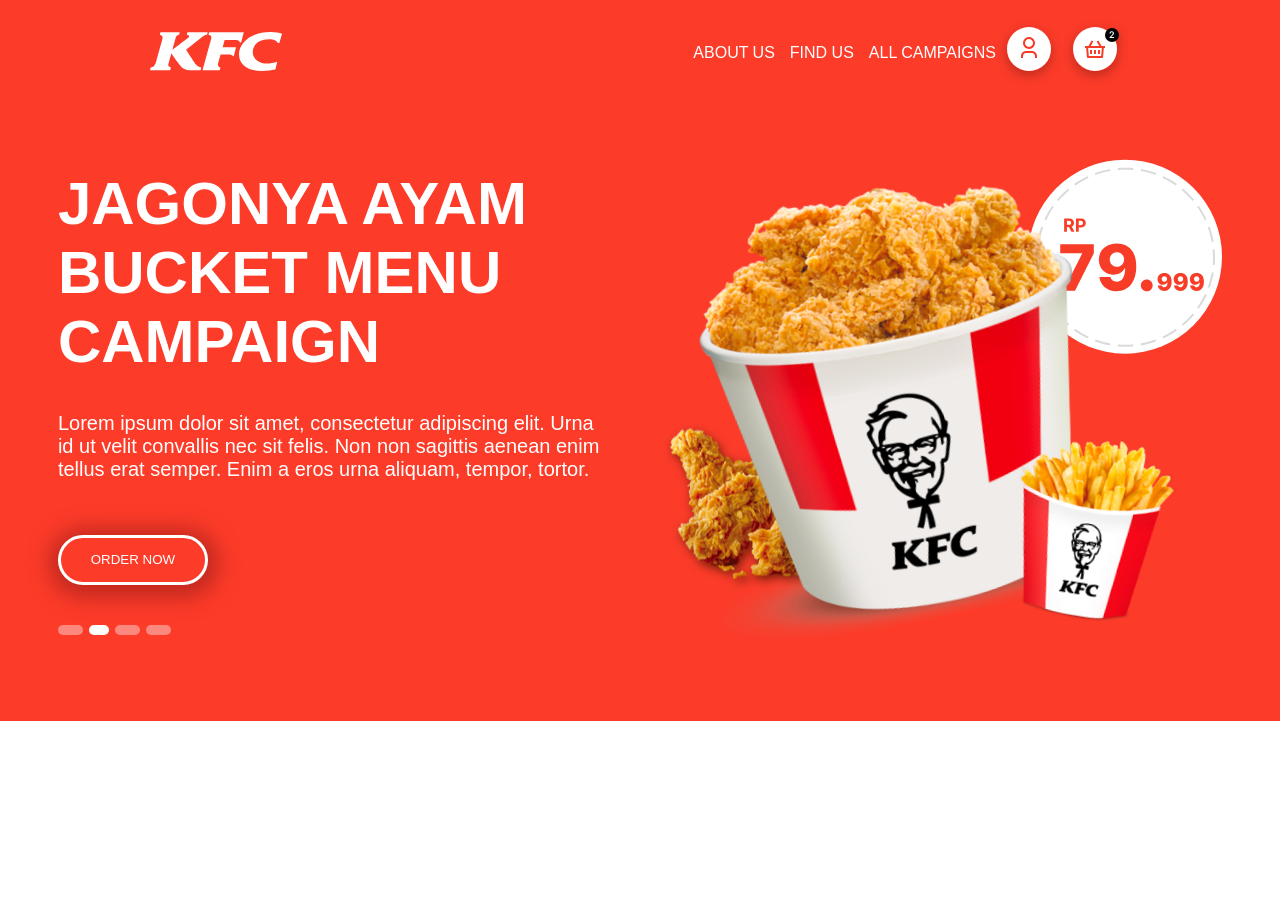
==== hw 5.html @ 2c406b28 "added section" ====
<!DOCTYPE html>
<html lang="en">

<head>
    <meta charset="UTF-8">
    <meta name="viewport" content="width=device-width, initial-scale=1.0">
    <title>Document</title>
    <link rel="stylesheet" href="./hw5.css">
</head>

<body>
    <header>
        <div class="div">
            <div>
                <img src="./kfc logo.svg" alt="">
            </div>
            <div class="div1">
                <p>ABOUT US</p>
                <p class="f">FIND US</p>
                <p>ALL CAMPAIGNS</p>
                <img src="./persom.svg" alt="">
                <img src="./sumka.svg" alt="">
            </div>
        </div>
    </header>
    <section>
        <div class="div2">
            <div class="div3">
                <h1>JAGONYA AYAM <br> BUCKET MENU <br> CAMPAIGN</h1><br><br>
                <p>Lorem ipsum dolor sit amet, consectetur adipiscing elit. Urna <br> id ut velit convallis nec sit
                    felis. Non non sagittis aenean enim <br> tellus erat semper. Enim a eros urna aliquam, tempor,
                    tortor.</p><br><br><br>
                <button class="btn">ORDER NOW</button><br><br><br>
                <img src="./tochka.svg" alt="">
            </div>
            <div>
                <img class="kfc" src="./kfc.svg" alt="">
            </div>
        </div>
    </section>
</body>

</html>
---- hw5.css ----
*{
    margin: 0;
    padding: 0;
    font-family: 'Segoe UI', Tahoma, Geneva, Verdana, sans-serif;
}
.div{
    display: flex;
    align-items: center;
    justify-content: space-between;
    background-color: #FC3B29;
    color: white;
    padding: 20px 150px;
}
.div1{
    display: flex;
    align-items: center;
}
.f{
    padding: 0px 15px;
}
.btn{
    border: 3px solid white;
    border-radius: 50px;
    padding: 5px;
    width: 150px;
    height: 50px;
    background-color: #FC3B29;
    color: white;
    box-shadow: 1px 3px 20px 10px #C32A20;
}
.div2{
    background-color: #FC3B29;
    color: white;
    display: flex;
    align-items: center;
    justify-content: space-around;
    padding: 0px 50px;
    padding-top: 30px;
    padding-bottom: 50px;
}
.div3 h1{
    font-size: 60px;
}
.div3 p{
    font-size: 20px;
}
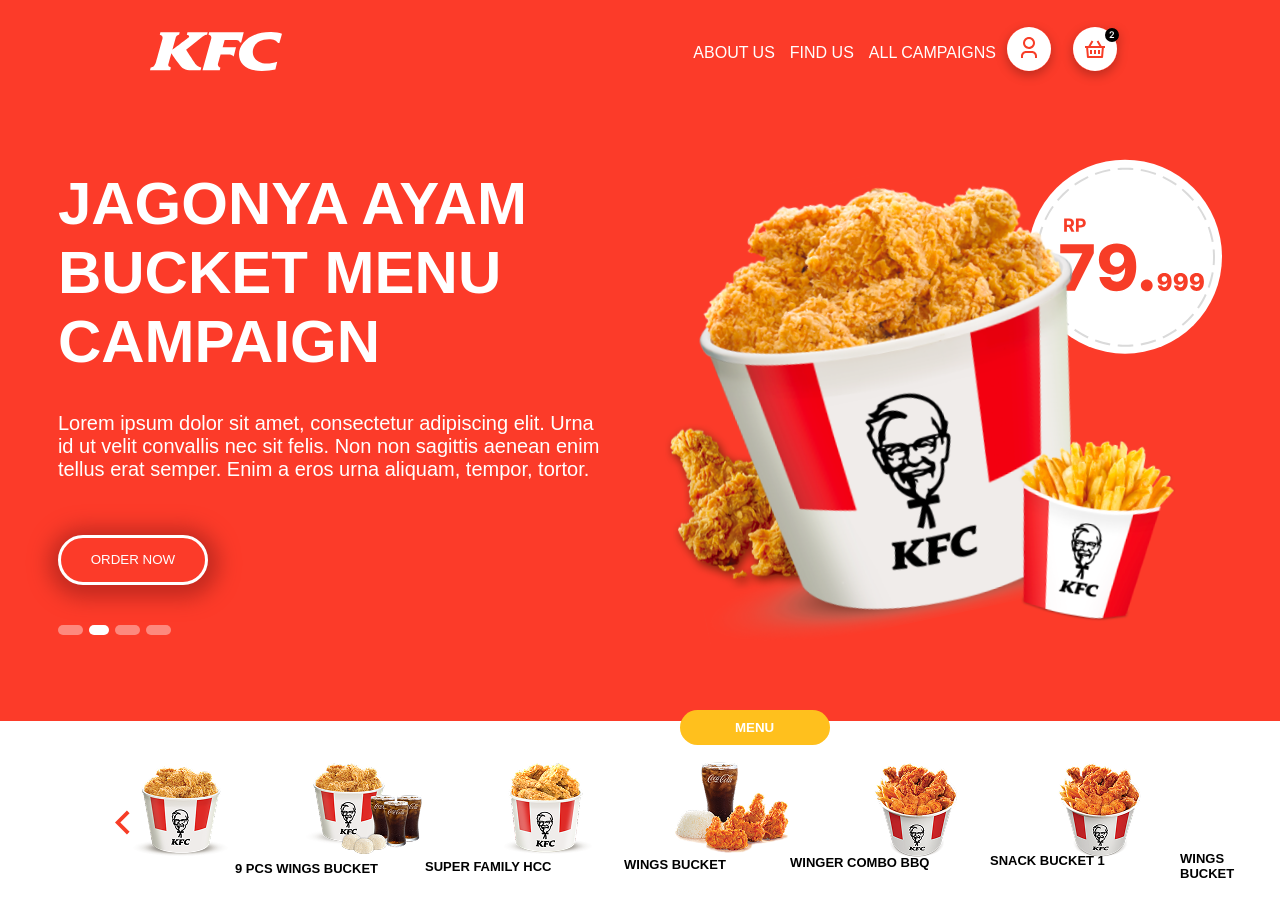
==== commit 8570cbe1: "added section1" ====
--- a/hw 5.html
+++ b/hw 5.html
@@ -38,6 +38,41 @@
             </div>
         </div>
     </section>
+    <section1>
+        <div>
+            <div class="kfcs">
+                <img src="image 11.png" alt="">
+                <img src="image 12.png" alt="">
+                <img src="image 13.png" alt="">
+                <img src="image 14.png" alt="">
+                <img src="image 15.png" alt="">
+                <img src="image 16.png" alt="">
+            </div>
+            <div>
+                <p class="p">9 PCS WINGS BUCKET</p>
+            </div>
+            <div>
+                <p class="p1">SUPER FAMILY HCC</p>
+            </div>
+            <div>
+                <p class="p2">WINGS BUCKET</p>
+            </div>
+            <div>
+                <p class="p3">WINGER COMBO BBQ</p>
+            </div>
+            <div>
+                <p class="p4">SNACK BUCKET 1</p>
+            </div>
+            <div>
+                <p class="p5">WINGS BUCKET</p>
+            </div>
+        </div>
+        <div>
+            <img class="str" src="./str.svg" alt="">
+            <img class="str1" src="./str1.svg" alt="">
+            <button class="btn1">MENU</button>
+        </div>
+    </section1>
 </body>
 
 </html>
--- a/hw5.css
+++ b/hw5.css
@@ -43,4 +43,74 @@
 }
 .div3 p{
     font-size: 20px;
-}+}
+.kfcs{
+    display: flex;
+    align-items: center;
+    justify-content: center;
+    gap: 50px;
+    padding-top: 40px;
+    padding-bottom: 40px;
+}
+.p{
+    font-size: 13px;
+    margin-left: 235px;
+    margin-top: -40px;
+    font-weight: bold;
+}
+.p1{
+    font-size: 13px;
+    margin-left: 425px;
+    margin-top: -17px;
+    font-weight: bold;
+}
+.p2{
+    font-size: 13px;
+    margin-left: 624px;
+    margin-top: -17px;
+    font-weight: bold;
+}
+.p3{
+    font-size: 13px;
+    margin-left: 790px;
+    margin-top: -17px;
+    font-weight: bold;
+}
+.p4{
+    font-size: 13px;
+    margin-left: 990px;
+    margin-top: -17px;
+    font-weight: bold;
+}
+.p5{
+    font-size: 13px;
+    margin-left: 1180px;
+    margin-top: -17px;
+    font-weight: bold;
+}
+.str{
+    position: absolute;
+    top: 800px;
+    left: 100px;
+}
+.str1{
+    position: absolute;
+    top: 800px;
+    left: 1350px;
+}
+.btn1{
+    border: 0;
+    border-radius: 50px;
+    width: 150px;
+    height: 35px;
+    background-color: #FFC01D;
+    color: white;
+    font-weight: bold;
+    display: flex;
+    text-align: center;
+    align-items: center;
+    padding-left: 55px;
+    position: absolute;
+    left: 680px;
+    top: 710px;
+}
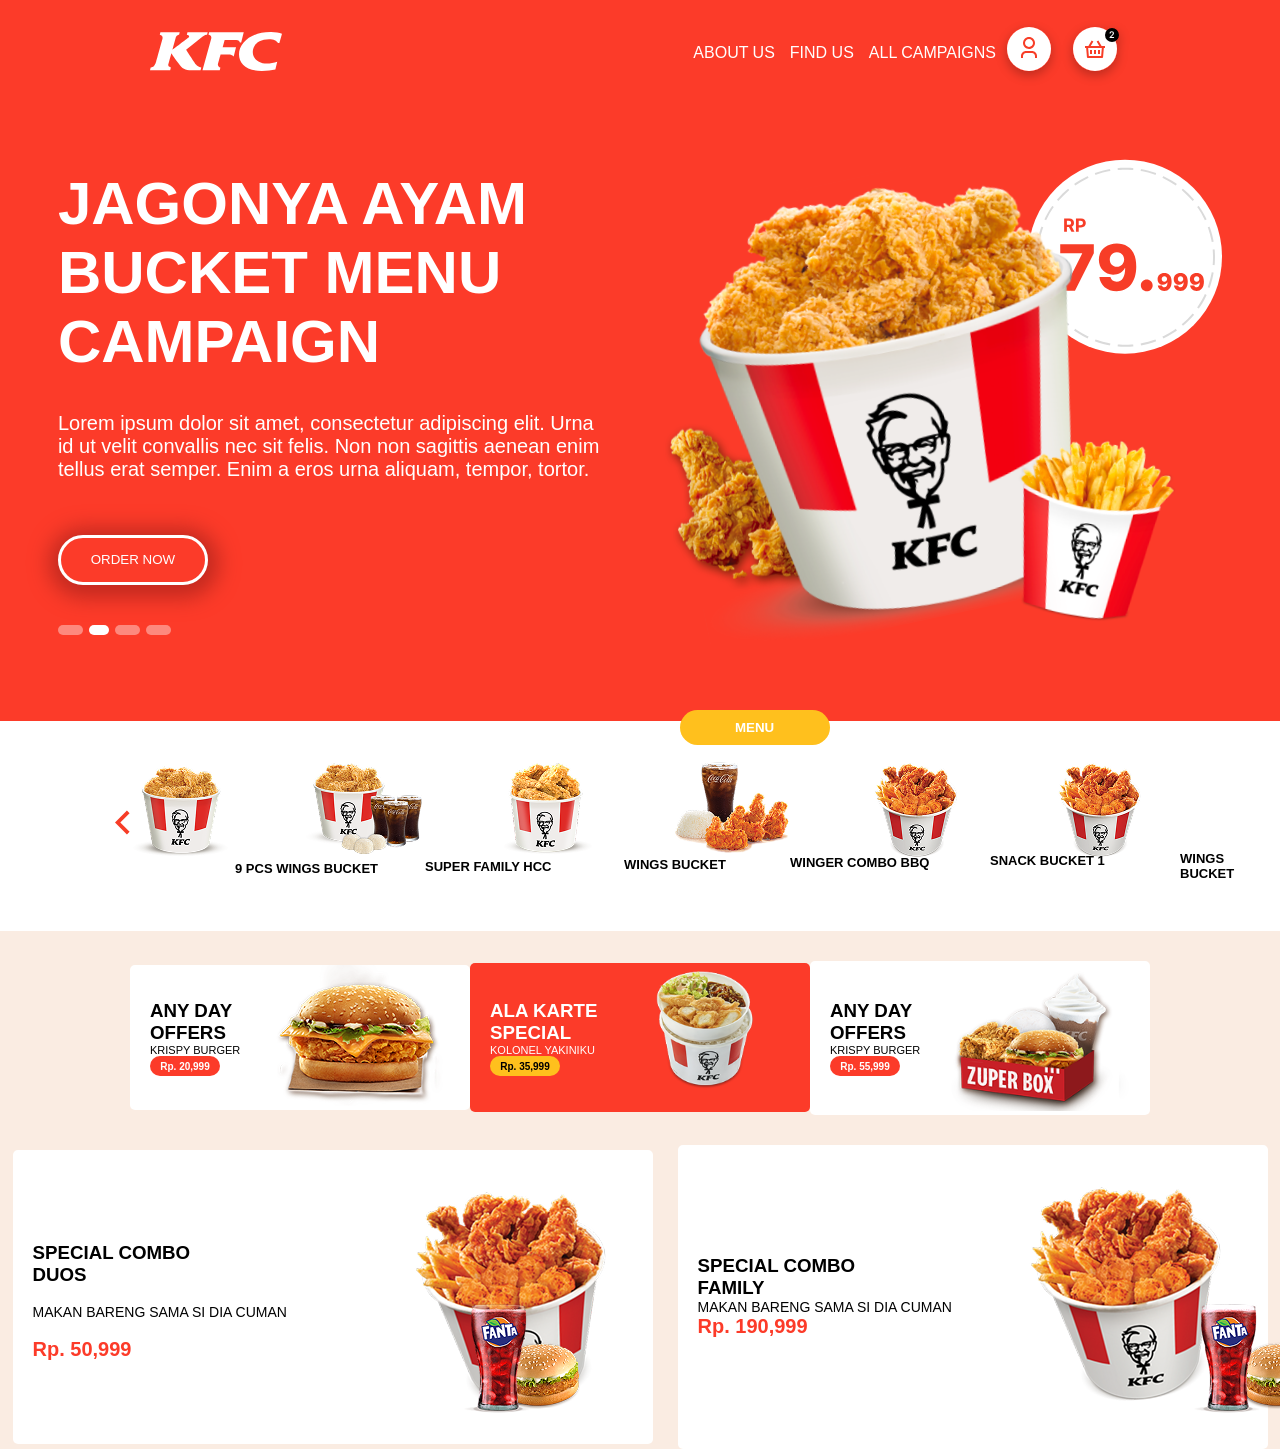
==== commit 86a8a790: "added section 3" ====
--- a/hw 5.html
+++ b/hw 5.html
@@ -39,7 +39,7 @@
         </div>
     </section>
     <section1>
-        <div>
+        <div class="ok">
             <div class="kfcs">
                 <img src="image 11.png" alt="">
                 <img src="image 12.png" alt="">
@@ -72,7 +72,68 @@
             <img class="str1" src="./str1.svg" alt="">
             <button class="btn1">MENU</button>
         </div>
-    </section1>
+        <section2>
+            <div class="h5">
+                <div class="h">
+                    <div class="h1">
+                        <div class="op">
+                            <h3>ANY DAY <br> OFFERS</h3>
+                            <p>KRISPY BURGER</p>
+                            <button class="btn2">Rp. 20,999</button>
+                        </div>
+                        <div>
+                            <img src="./image 17.png" alt="">
+                        </div>
+                    </div>
+                    <div class="h2">
+                        <div class="opp">
+                            <h3>ALA KARTE <br> SPECIAL</h3>
+                            <p>KOLONEL YAKINIKU</p>
+                            <button class="btn3">Rp. 35,999</button>
+                        </div>
+                        <div>
+                            <img class="ig" src="./image 18.png" alt="">
+                        </div>
+                    </div>
+                    <div class="h3">
+                        <div class="oop">
+                            <h3>ANY DAY <br> OFFERS</h3>
+                            <p>KRISPY BURGER</p>
+                            <button class="btn2">Rp. 55,999</button>
+                        </div>
+                        <div>
+                            <img class="img" src="./image 19.png" alt="">
+                        </div>
+                    </div>
+                </div>
+                <div class="nn">
+                    <div class="gg">
+                        <div>
+                            <h3>SPECIAL COMBO <br> DUOS</h3><br>
+                            <p class="lo">MAKAN BARENG SAMA SI DIA CUMAN</p><br>
+                            <p class="l">Rp. 50,999</p>
+                        </div>
+                        <div>
+                            <img src="./image 21.png" alt="">
+                            <img class="bgr" src="./image 23.png" alt="">
+                            <img class="bgr1" src="./image 25.png" alt="">
+                        </div>
+                    </div>
+                    <div class="gg1">
+                        <div>
+                            <h3>SPECIAL COMBO <br> FAMILY</h3>
+                            <p class="lo">MAKAN BARENG SAMA SI DIA CUMAN</p>
+                            <p class="ll">Rp. 190,999</p>
+                        </div>
+                        <div>
+                            <img src="./image 21.png" alt="">
+                            <img class="bgr2" src="./image 23.png" alt="">
+                            <img class="bgr3" src="./image 25.png" alt="">
+                        </div>
+                    </div>
+                </div>
+            </div>
+        </section2>
 </body>
 
 </html>
--- a/hw5.css
+++ b/hw5.css
@@ -114,3 +114,157 @@
     left: 680px;
     top: 710px;
 }
+.div4{
+    background-image: url(./mardak.svg);
+    background-position: start;
+    background-repeat: no-repeat;
+    background-size:80%;
+    height: 650px;
+    background-color: #FAECE2;
+}
+.btn2{
+    width: 70px;
+    border-radius: 50px;
+    border: 0;
+    background-color: #FC3B29;
+    color: white;
+    padding: 3px;
+    font-size: 10px;
+    height: 20px;
+    font-weight: bold;
+}
+.op p{
+    font-size: 11px;
+}
+.h1{
+    display: flex;
+    align-items: center;
+    background-color: white;
+    width: 300px;
+    border-radius: 5px;
+    padding: 0px 20px;
+    justify-content: space-between;
+}
+.op{
+    background-color: white;
+}
+.h{
+    background-color: #FAECE2;
+    padding-top: 50px;
+    padding-left: 50px;
+    display: flex;
+    align-items: center;
+    justify-content: space-around;
+    padding: 30px 130px;
+}
+.btn3{
+    width: 70px;
+    border-radius: 50px;
+    border: 0;
+    background-color: #FFC01D;
+    color: black;
+    padding: 3px;
+    font-size: 10px;
+    height: 20px;
+    font-weight: bold; 
+}
+.h2{
+    display: flex;
+    align-items: center;
+    background-color: #FC3B29;
+    width: 300px;
+    border-radius: 5px;
+    padding: 5px 20px;
+    justify-content: space-between;
+    color: white;
+}
+.ig{
+    width: 180px;
+}
+.opp p{
+    font-size: 11px;
+}
+.h3{
+    display: flex;
+    align-items: center;
+    background-color: white;
+    width: 300px;
+    border-radius: 5px;
+    padding: 0px 20px;
+    justify-content: space-between;
+}
+.img{
+    width: 200px;
+}
+.h3 p{
+    font-size: 11px;
+}
+.ok{
+    margin-bottom: 50px;
+}
+.h5{
+    background-color: #FAECE2;
+}
+.gg{
+    display: flex;
+    align-items: center;
+    background-color: white;
+    width: 600px;
+    border-radius: 5px;
+    margin-left: 0px;
+    padding: 20px;
+    justify-content: space-between;
+    padding-bottom: 10px;
+}
+.bgr{
+    position: absolute;
+    top: 1320px;
+    left: 500px;
+
+}
+.bgr1{
+    position: absolute;
+    top: 1300px;   
+    left: 430px;
+}
+.l{
+    font-weight: 900;
+    color: #FC3B29;
+    font-size: 20px;
+}
+
+.l{
+    font-size: 20px;
+}
+.nn{
+    display: flex;
+    align-items: center;
+    justify-content: space-around;
+}
+.gg1{
+    background-color: white;
+    width: 550px;
+    display: flex;
+    align-items: center;
+    padding: 20px;
+    border-radius: 5px;
+    justify-content: space-between;
+}
+.lo{
+    font-size: 14px;
+}
+.ll{
+    font-weight: 900;
+    color: #FC3B29;
+    font-size: 20px;
+}
+.bgr3{
+    position: absolute;
+    top: 1300px;   
+    left: 1160px;
+}
+.bgr2{
+    position: absolute;
+    top: 1320px;
+    left: 1240px;
+}
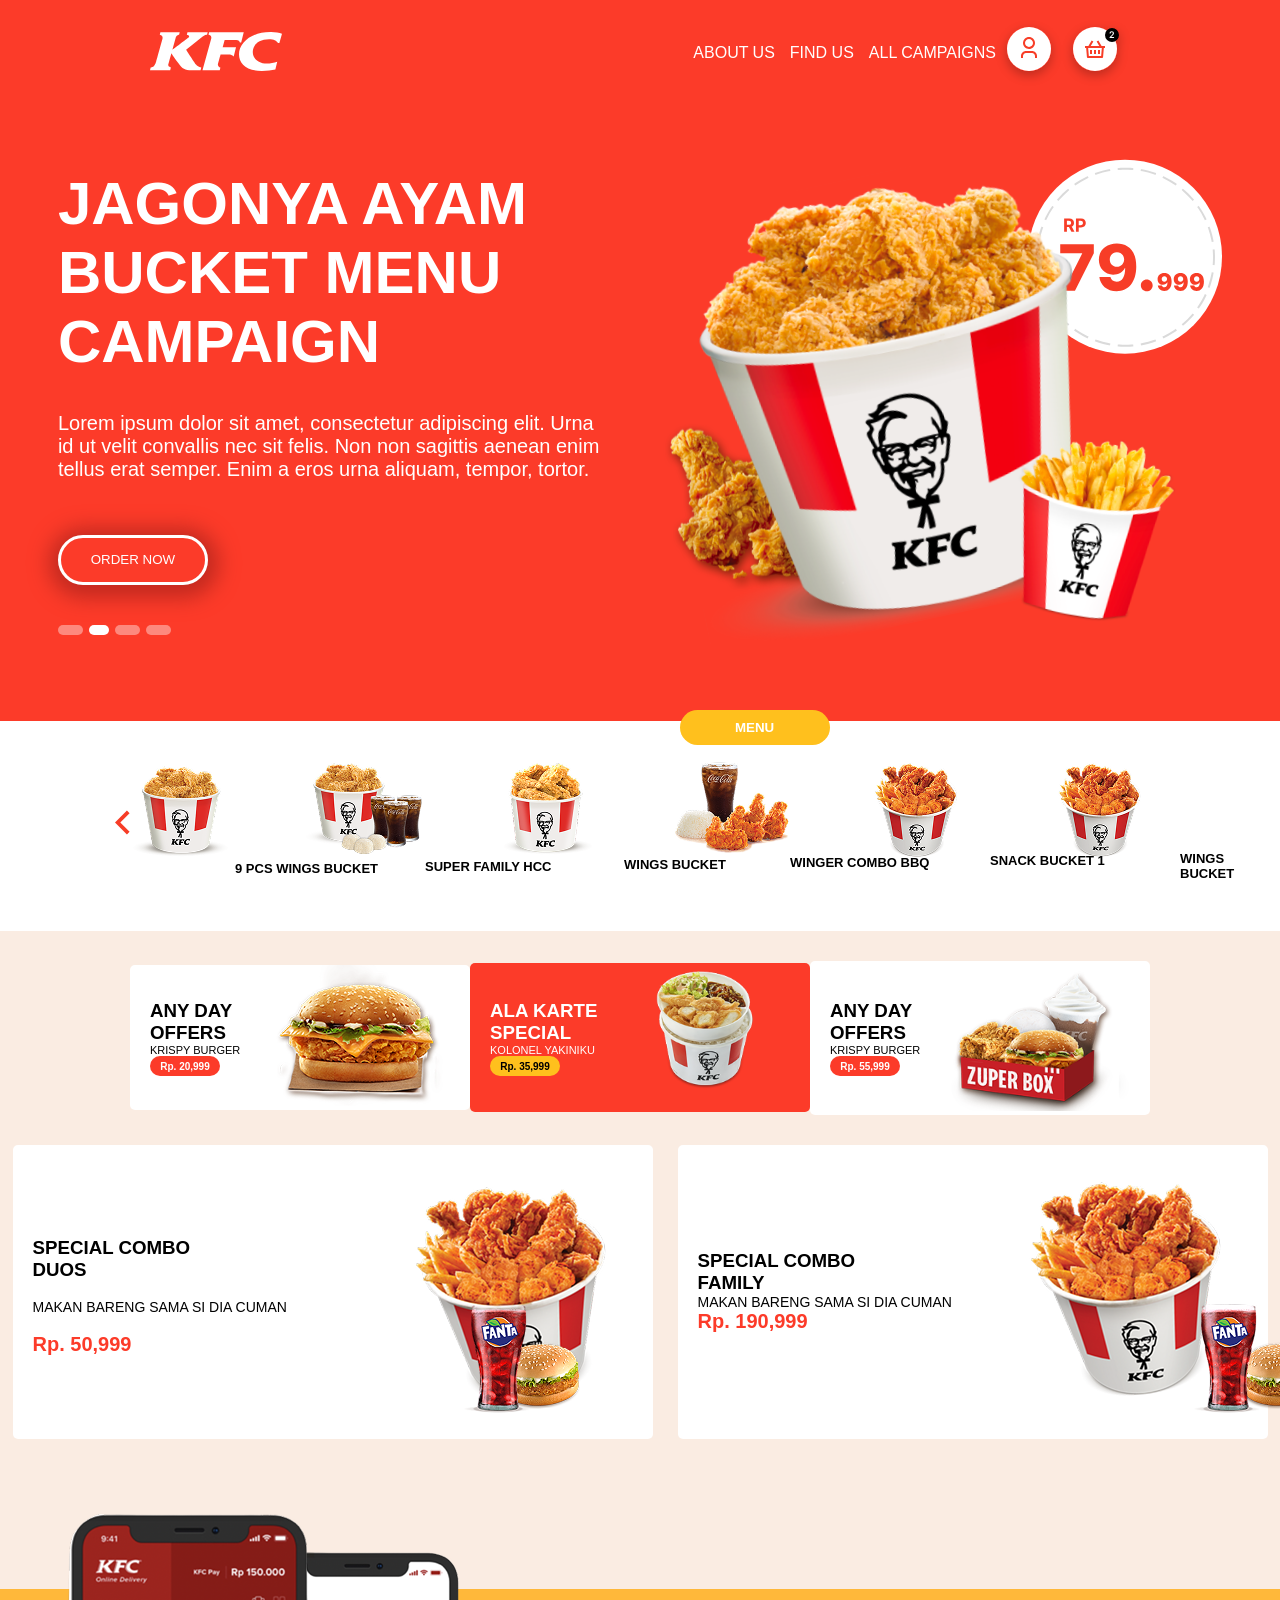
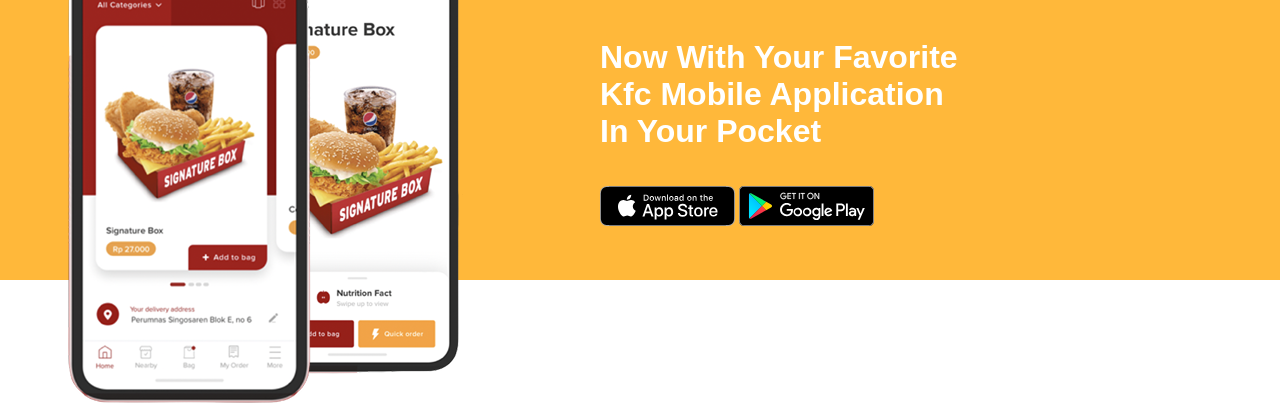
==== commit 58536c73: "added section 3 tel" ====
--- a/hw 5.html
+++ b/hw 5.html
@@ -134,6 +134,15 @@
                 </div>
             </div>
         </section2>
+        <section3>
+            <div class="j">
+                <h1 class="kl">Now With Your Favorite <br> Kfc Mobile Application <br> In Your Pocket</h1><br><br>
+                <img src="./appstore.svg" alt="">
+                <img src="./google play.svg" alt="">
+            </div>
+            <img class="d" src="./tel.png" alt="">
+            <img class="dd" src="./tel1.png" alt="">
+        </section3>
 </body>
 
 </html>
--- a/hw5.css
+++ b/hw5.css
@@ -246,7 +246,7 @@
     width: 550px;
     display: flex;
     align-items: center;
-    padding: 20px;
+    padding: 15px 20px;
     border-radius: 5px;
     justify-content: space-between;
 }
@@ -268,3 +268,23 @@
     top: 1320px;
     left: 1240px;
 }
+.j{
+    background-color: #FFB83A;
+    color: white;
+    padding: 50px;
+    padding-left: 600px;
+}
+.h5{
+    padding-bottom: 150px;
+}
+.dd{
+    position: absolute;
+    top: 1550px;
+    left: 250px;
+}
+.d{
+    position: absolute;
+    top: 1510px;
+    left: 65px;
+    z-index: 1;
+}
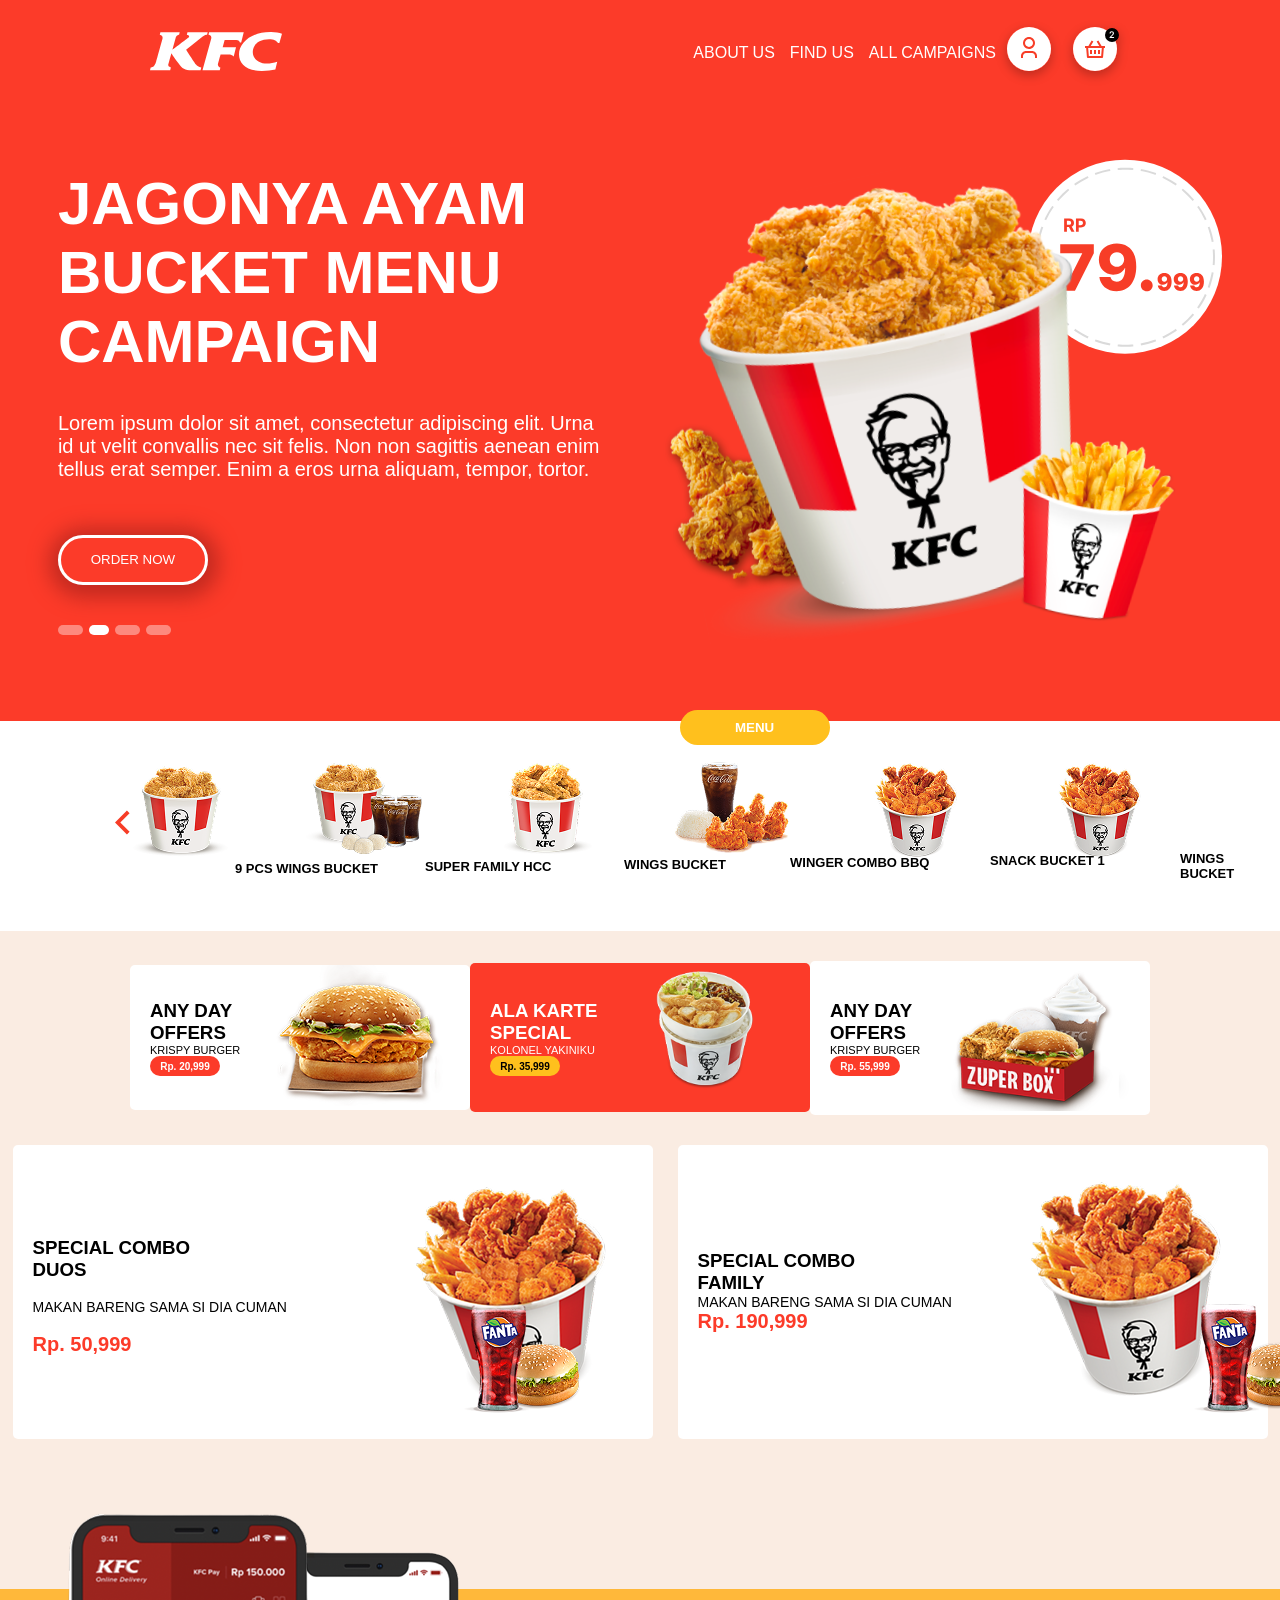
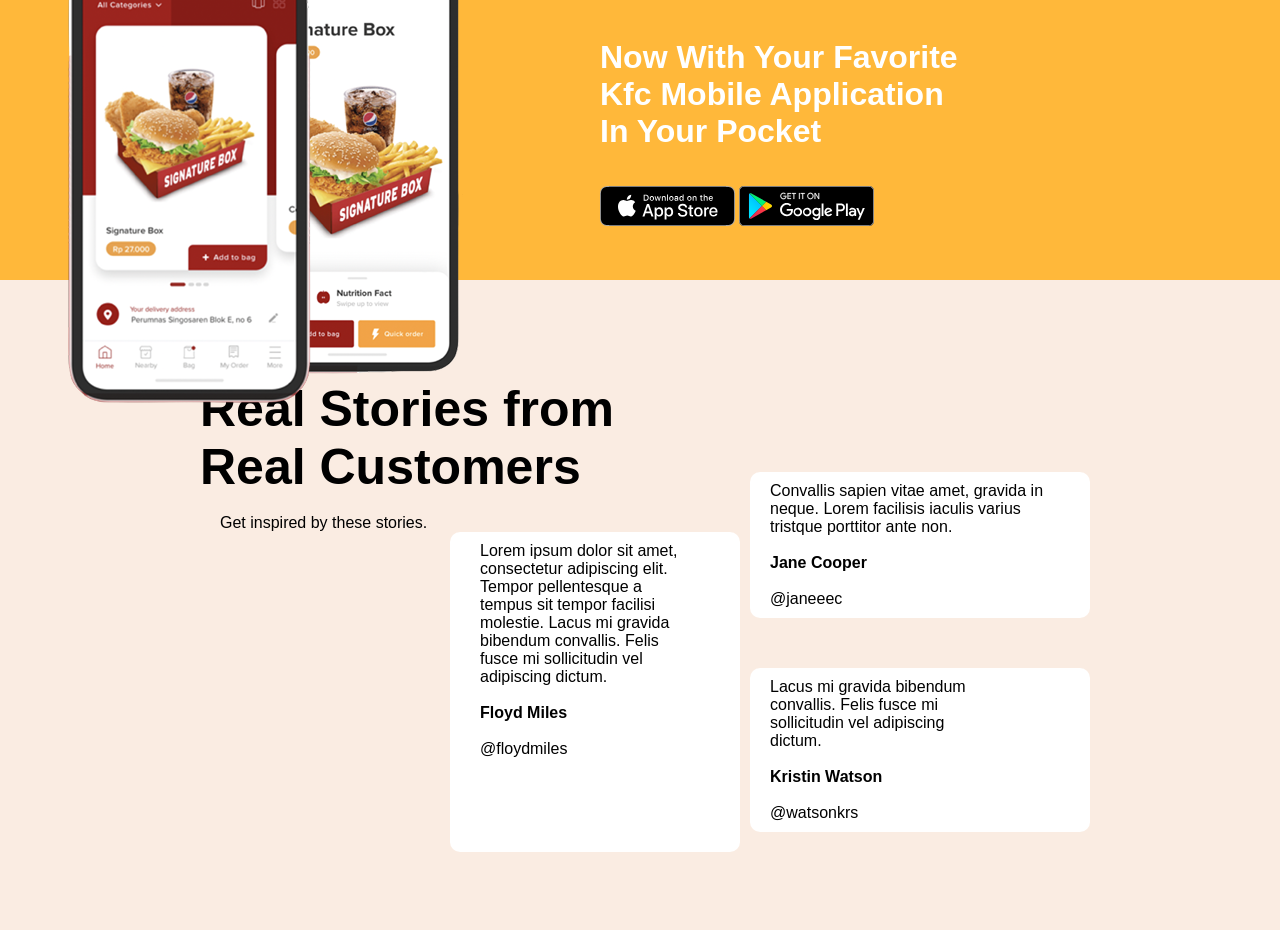
==== commit 650b61e2: "added section4" ====
--- a/hw 5.html
+++ b/hw 5.html
@@ -143,6 +143,33 @@
             <img class="d" src="./tel.png" alt="">
             <img class="dd" src="./tel1.png" alt="">
         </section3>
+        <section4>
+            <div class="ss1">
+                <div class="ss">
+                    <h1>Real Stories from <br> Real Customers</h1><br>
+                    <p>Get inspired by these stories.</p>
+                </div>
+                <div class="kj">
+                    <p>Lorem ipsum dolor sit amet, <br> consectetur adipiscing elit. <br> Tempor pellentesque a <br>
+                        tempus sit tempor facilisi <br> molestie. Lacus mi gravida <br> bibendum convallis. Felis <br>
+                        fusce mi sollicitudin vel <br> adipiscing dictum.</p><br>
+                    <p class="floyd">Floyd Miles</p><br>
+                    <p>@floydmiles</p>
+                </div>
+                <div class="as">
+                    <p> Convallis sapien vitae amet, gravida in <br> neque. Lorem facilisis iaculis varius <br>
+                        tristque porttitor ante non.</p><br>
+                    <p class="floyd">Jane Cooper</p><br>
+                    <p>@janeeec</p>
+                </div>
+                <div class="as1">
+                    <p>Lacus mi gravida bibendum <br> convallis. Felis fusce mi <br> sollicitudin vel adipiscing <br>
+                        dictum.</p><br>
+                        <p class="floyd">Kristin Watson</p><br>
+                        <p>@watsonkrs</p>
+                </div>
+            </div>
+        </section4>
 </body>
 
 </html>
--- a/hw5.css
+++ b/hw5.css
@@ -287,4 +287,49 @@
     top: 1510px;
     left: 65px;
     z-index: 1;
+}
+
+.ss h1{
+    padding-top: 100px;
+    font-size: 50px;
+    padding-left: 200px;
+}
+.ss p{
+    padding-left: 220px;
+}
+.ss1{
+    background-color: #FAECE2;
+}
+.floyd{
+    font-weight: bold;
+}
+.kj{
+    background-color: white;
+    width: 230px;
+    padding: 10px 30px ;
+    border-radius: 10px;
+    margin-left: 450px;   
+    height: 300px;
+    align-items: center; 
+}
+.as{
+    background-color: white;
+    width: 300px;
+    padding: 10px 20px;
+    margin-left: 750px;
+    margin-top: -380px;
+    border-radius: 10px;
+    align-items: center;
+}
+.ss1{
+    background-color: #FAECE2;
+    height: 650px;
+}
+.as1{
+    background-color: white;
+    width: 300px;
+    border-radius: 10px;
+    padding: 10px 20px;
+    margin-left: 750px;
+    margin-top: 50px;
 }
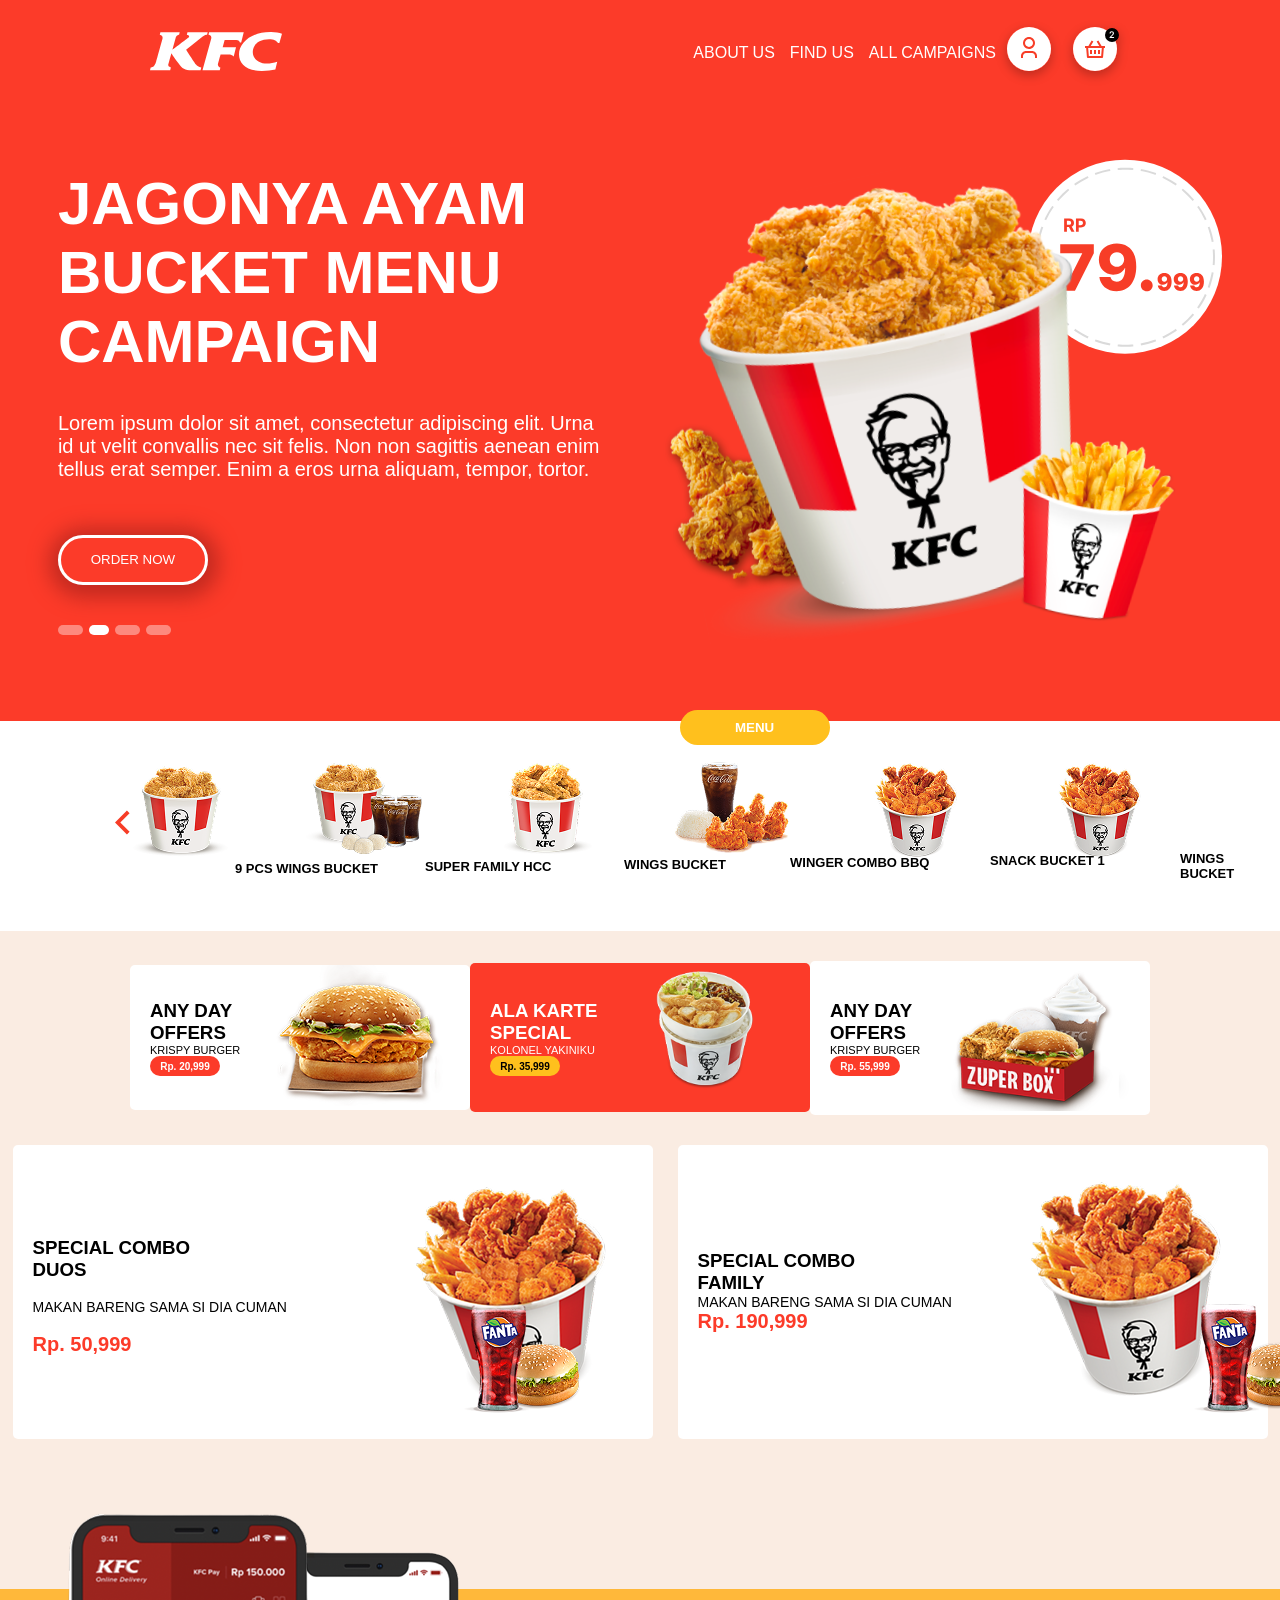
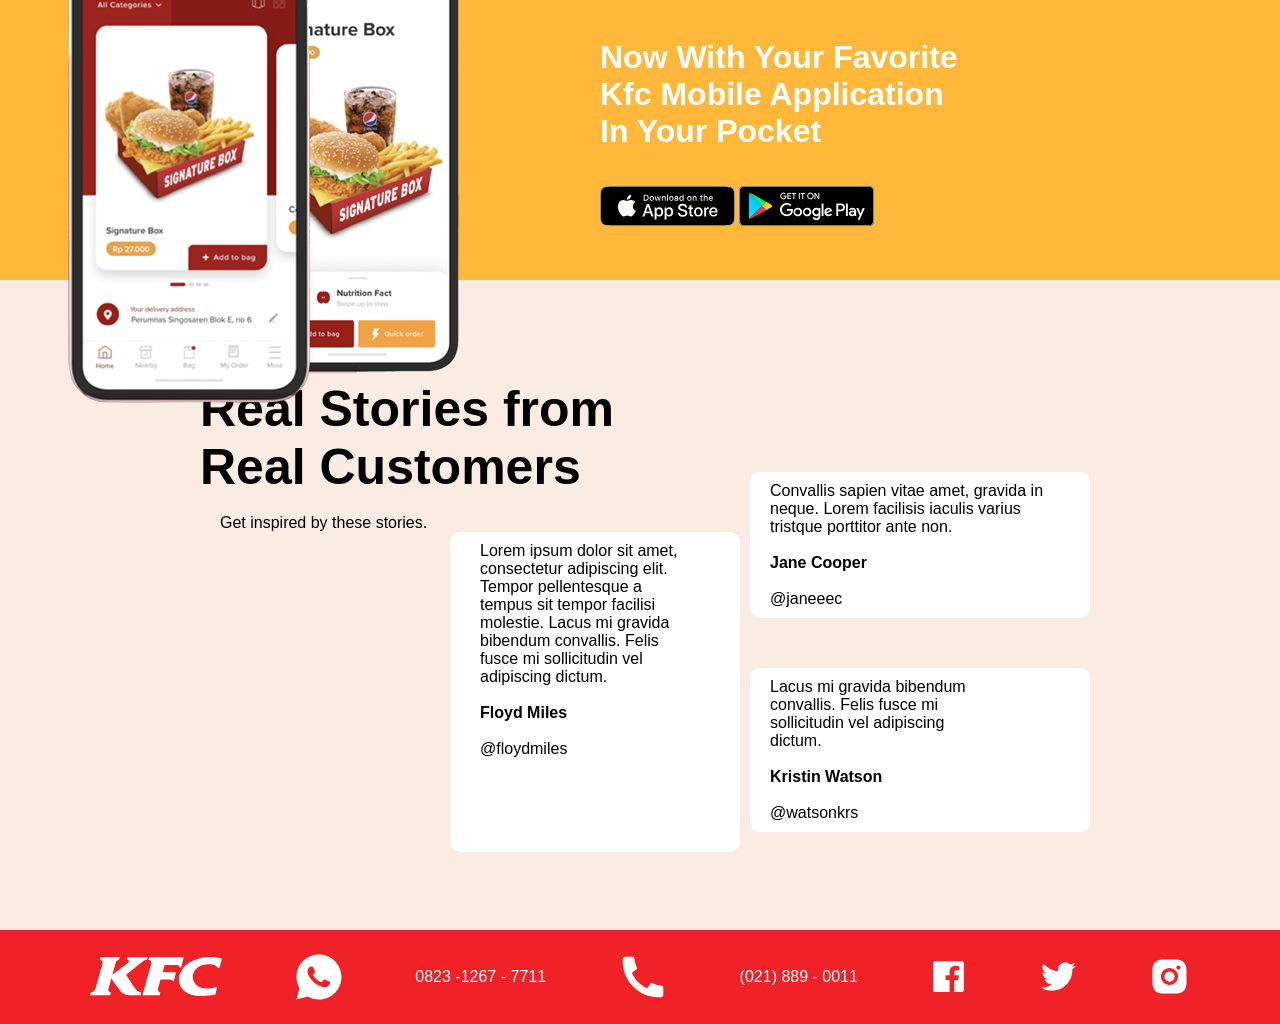
==== commit 0b36d3ca: "added section 5" ====
--- a/hw 5.html
+++ b/hw 5.html
@@ -170,6 +170,18 @@
                 </div>
             </div>
         </section4>
+        <section5>
+            <div class="ff">
+                <img src="./kfc logo.svg" alt="">
+                <img src="./wats.svg" alt="">
+                <p>0823 -1267 - 7711</p>
+                <img src="telefon.svg" alt="">
+                <p>(021) 889 - 0011</p>
+                <img src="./facebook.svg" alt="">
+                <img src="./twitter.svg" alt="">
+                <img src="instagram.svg" alt="">
+            </div>
+        </section5>
 </body>
 
 </html>
--- a/hw5.css
+++ b/hw5.css
@@ -332,4 +332,12 @@
     padding: 10px 20px;
     margin-left: 750px;
     margin-top: 50px;
+}
+.ff{
+    display: flex;
+    align-items: center;
+    background-color: #F02228;
+    color: white;
+    padding: 20px;
+    justify-content: space-evenly;
 }
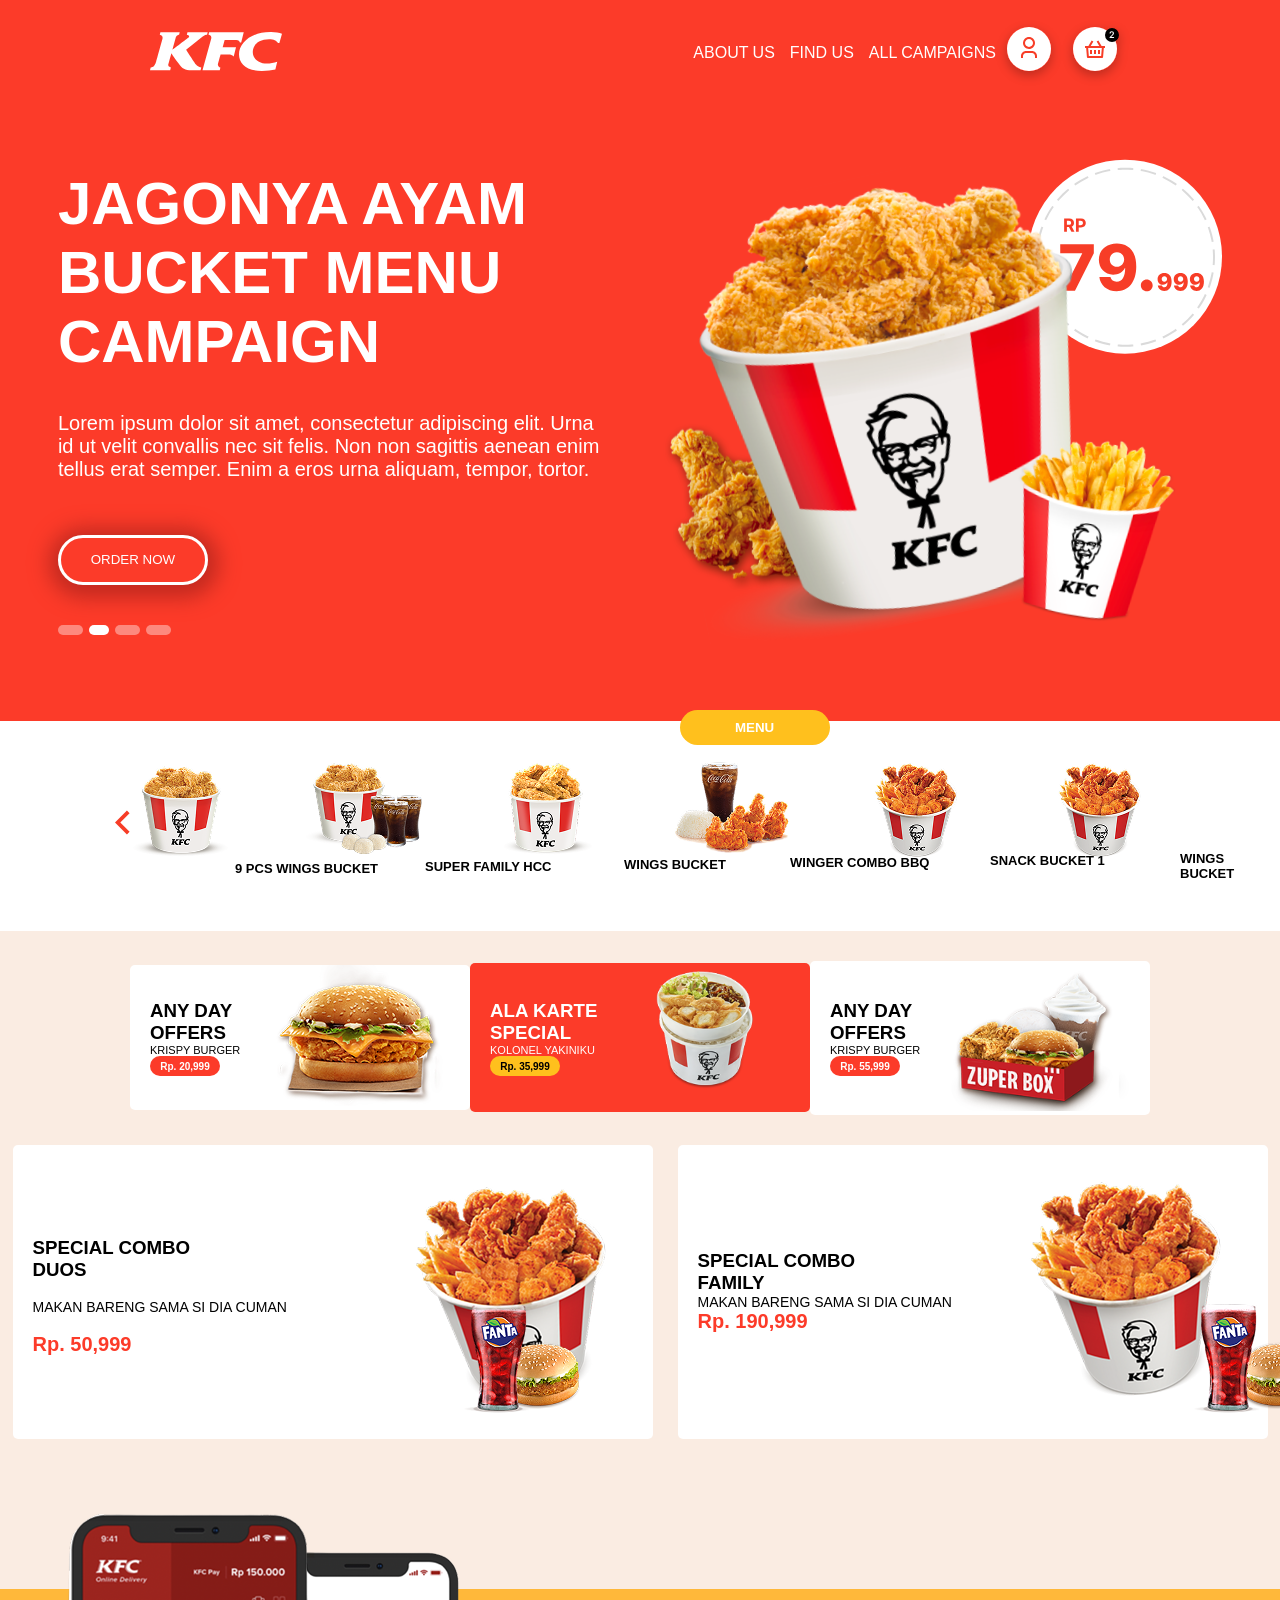
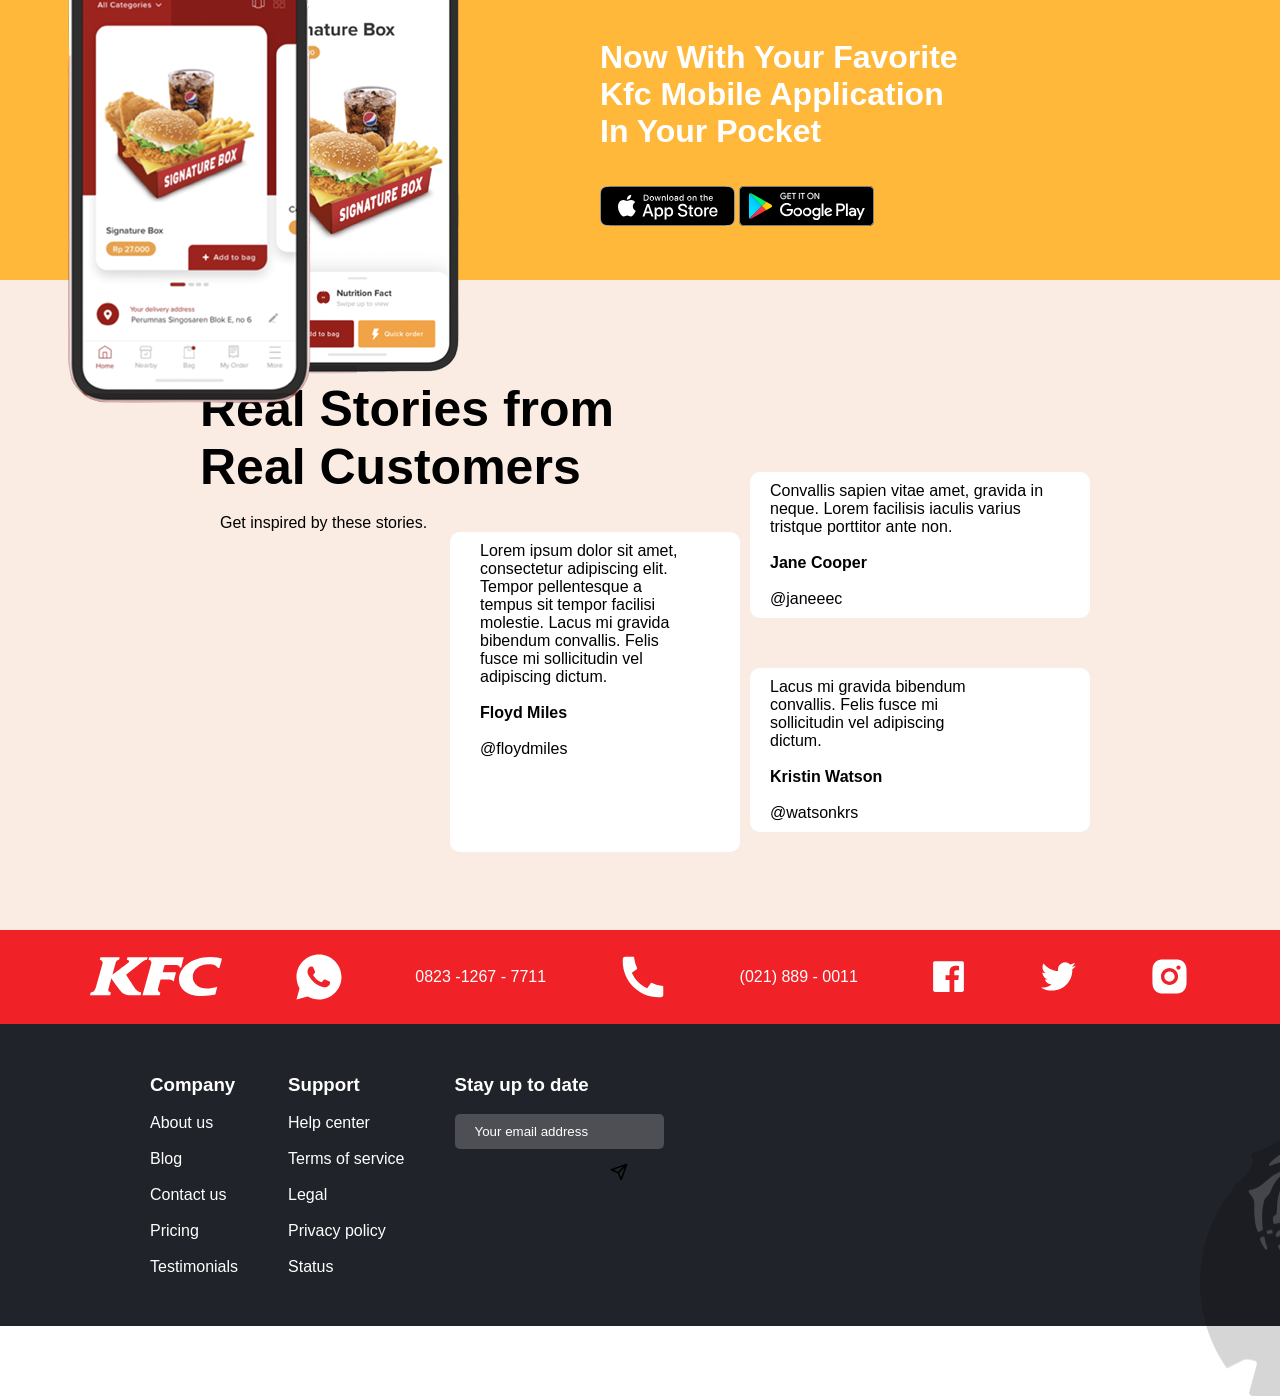
==== commit 0ced231a: "added footer" ====
--- a/hw 5.html
+++ b/hw 5.html
@@ -182,6 +182,36 @@
                 <img src="instagram.svg" alt="">
             </div>
         </section5>
+        <footer>
+            <div class="fv">
+                <div>
+                    <h3>Company</h3><br>
+                    <p>About us</p><br>
+                    <p>Blog</p><br>
+                    <p>Contact us</p><br>
+                    <p>Pricing</p><br>
+                    <p>Testimonials</p>
+                </div>
+                <div>
+                    <h3>Support</h3><br>
+                    <p>Help center</p><br>
+                    <p>Terms of service</p><br>
+                    <p>Legal</p><br>
+                    <p>Privacy policy</p><br>
+                    <p>Status</p>
+                </div>
+                <div>
+                    <h3>Stay up to date</h3><br>
+                    <input class="inp" placeholder="Your email address">
+                    <img class="sm" src="samolot.svg" alt="">
+                    <img class="mard" src="./mard.svg" alt="">
+                </div>
+            </div>
+        </footer>
+        <div class="pps">
+            <p>© 2021 KFCKU. All rights reserved</p>
+            <p>Terms & Conditions|Privacy Policy|Sitemap|Disclaimer</p>
+        </div>
 </body>
 
 </html>
--- a/hw5.css
+++ b/hw5.css
@@ -340,4 +340,45 @@
     color: white;
     padding: 20px;
     justify-content: space-evenly;
+}
+.fv{
+    display: flex;
+    gap: 50px;
+    background-color: #202329;
+    color: white;
+    padding: 50px 150px;
+}
+.inp{
+    border: 0;
+    border-radius: 5px;
+    background-color: #4D4F54;
+    padding: 10px 20px;
+}
+.inp::placeholder{
+    color: white;
+
+}
+.sm{
+    position: absolute;
+    top: 2763px;
+    left: 610px;
+}
+.mard{
+    position: absolute;
+    width: 300px;
+    left: 1200px;
+    top: 2730px;
+}
+.pps{
+    display: flex;
+    align-items: center;
+    justify-content: space-around;
+}
+.pps{
+    gap: 650px;
+    position: absolute;
+    color: white;
+    top: 2960px;
+    padding: 0px 20px;
+    left: 130px;
 }
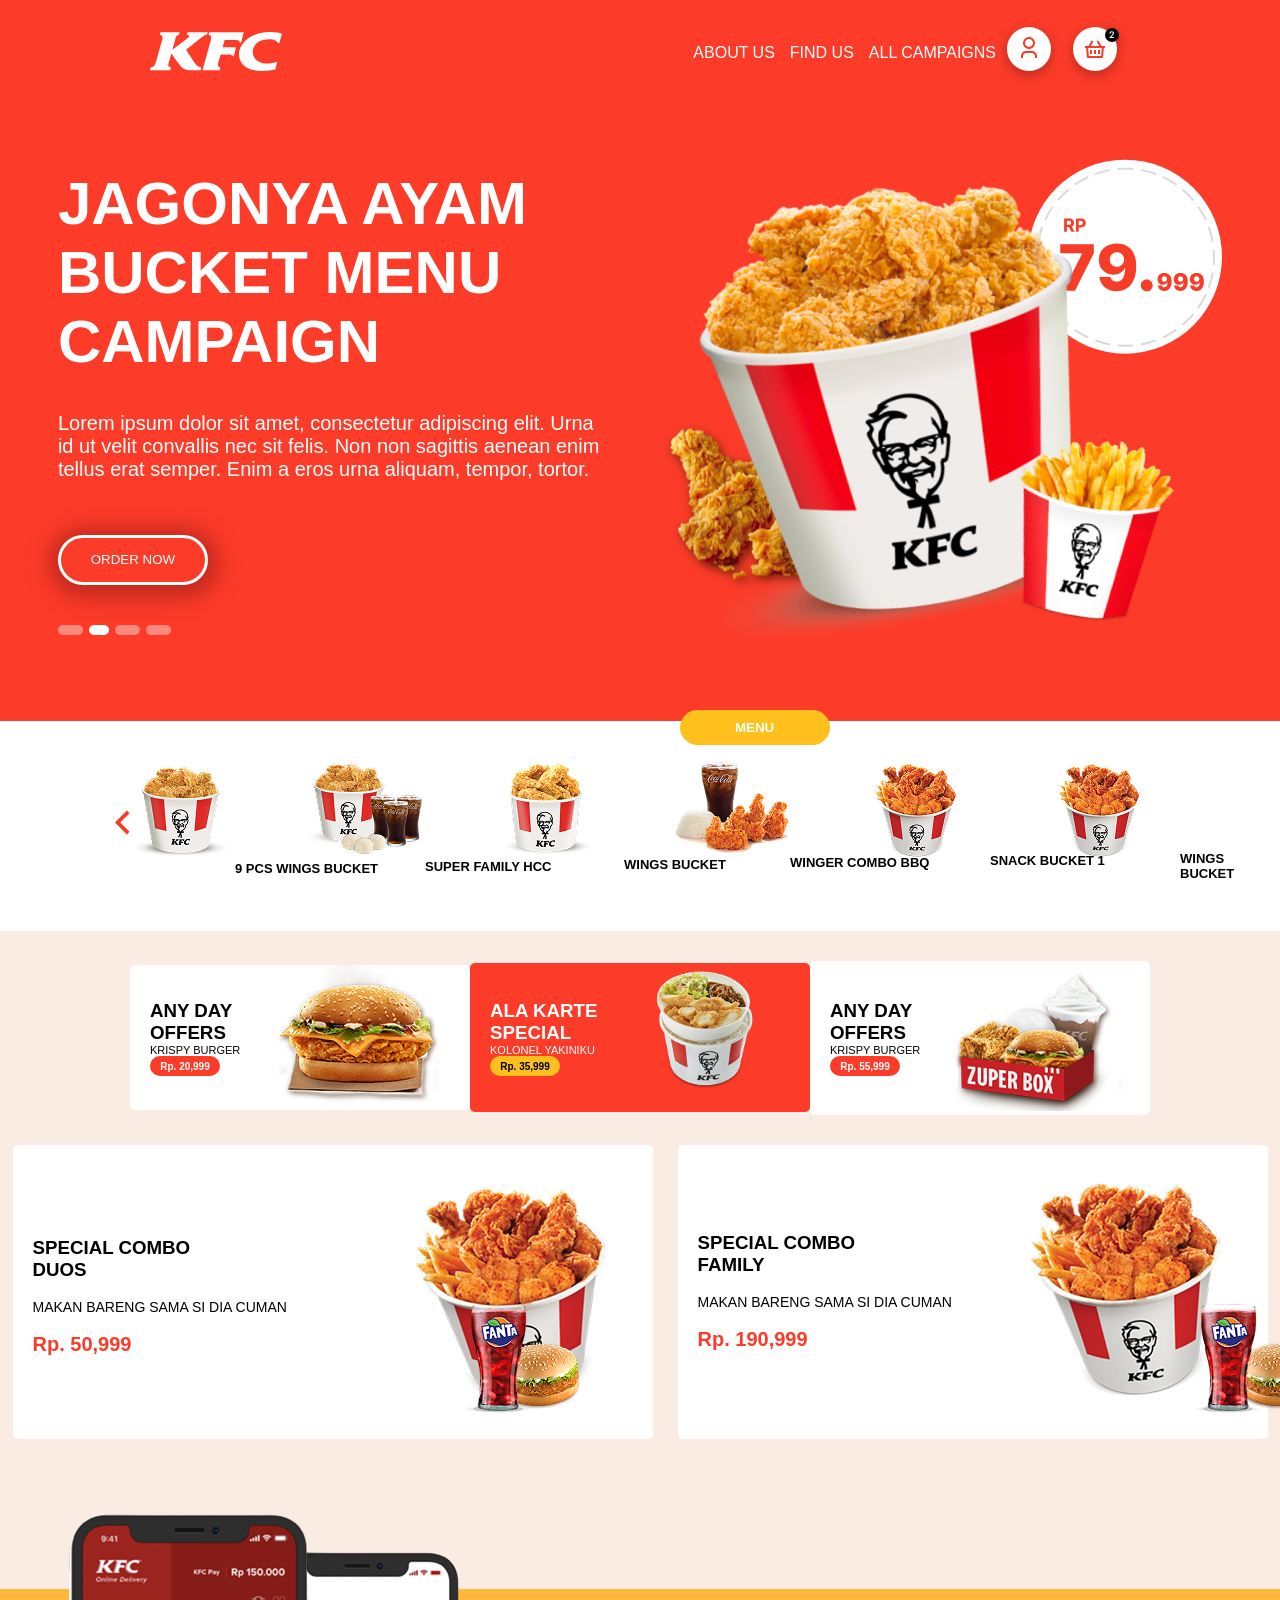
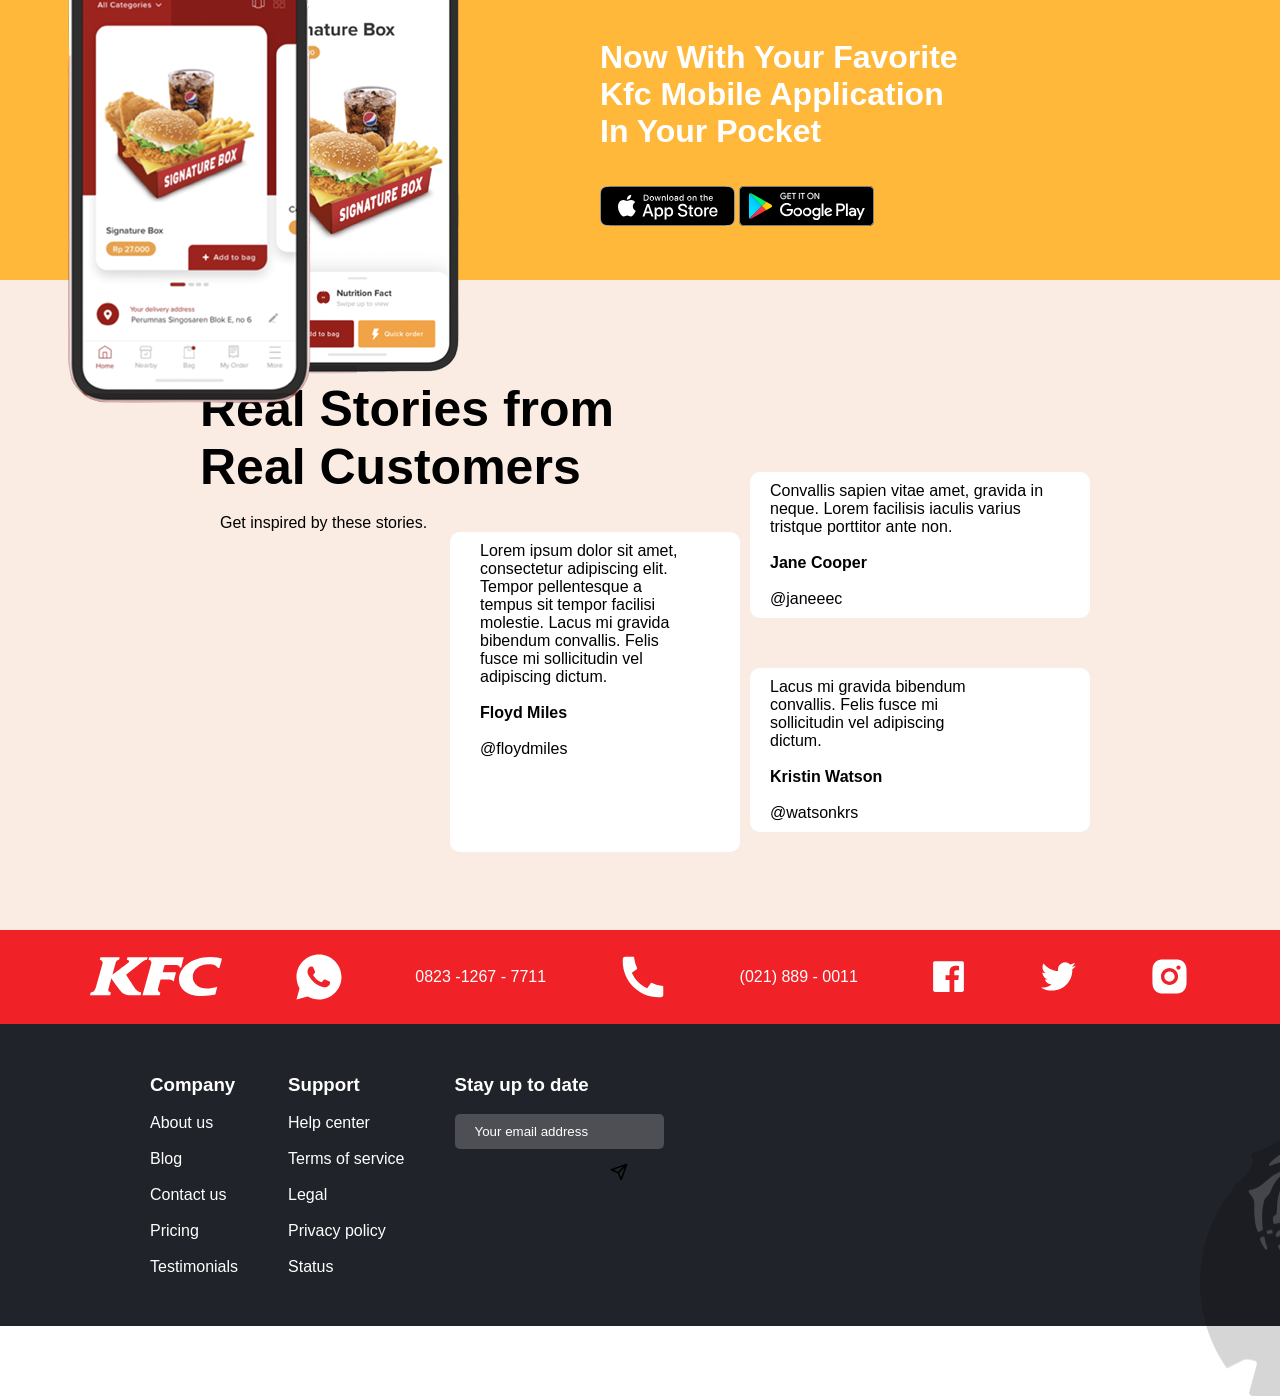
==== commit 9dcf4e8e: "added space" ====
--- a/hw 5.html
+++ b/hw 5.html
@@ -121,8 +121,8 @@
                     </div>
                     <div class="gg1">
                         <div>
-                            <h3>SPECIAL COMBO <br> FAMILY</h3>
-                            <p class="lo">MAKAN BARENG SAMA SI DIA CUMAN</p>
+                            <h3>SPECIAL COMBO <br> FAMILY</h3><br>
+                            <p class="lo">MAKAN BARENG SAMA SI DIA CUMAN</p><br>
                             <p class="ll">Rp. 190,999</p>
                         </div>
                         <div>
@@ -165,8 +165,8 @@
                 <div class="as1">
                     <p>Lacus mi gravida bibendum <br> convallis. Felis fusce mi <br> sollicitudin vel adipiscing <br>
                         dictum.</p><br>
-                        <p class="floyd">Kristin Watson</p><br>
-                        <p>@watsonkrs</p>
+                    <p class="floyd">Kristin Watson</p><br>
+                    <p>@watsonkrs</p>
                 </div>
             </div>
         </section4>
--- a/hw5.css
+++ b/hw5.css
@@ -1,9 +1,10 @@
-*{
+* {
     margin: 0;
     padding: 0;
     font-family: 'Segoe UI', Tahoma, Geneva, Verdana, sans-serif;
 }
-.div{
+
+.div {
     display: flex;
     align-items: center;
     justify-content: space-between;
@@ -11,14 +12,17 @@
     color: white;
     padding: 20px 150px;
 }
-.div1{
-    display: flex;
-    align-items: center;
-}
-.f{
+
+.div1 {
+    display: flex;
+    align-items: center;
+}
+
+.f {
     padding: 0px 15px;
 }
-.btn{
+
+.btn {
     border: 3px solid white;
     border-radius: 50px;
     padding: 5px;
@@ -28,7 +32,8 @@
     color: white;
     box-shadow: 1px 3px 20px 10px #C32A20;
 }
-.div2{
+
+.div2 {
     background-color: #FC3B29;
     color: white;
     display: flex;
@@ -38,13 +43,16 @@
     padding-top: 30px;
     padding-bottom: 50px;
 }
-.div3 h1{
+
+.div3 h1 {
     font-size: 60px;
 }
-.div3 p{
+
+.div3 p {
     font-size: 20px;
 }
-.kfcs{
+
+.kfcs {
     display: flex;
     align-items: center;
     justify-content: center;
@@ -52,53 +60,62 @@
     padding-top: 40px;
     padding-bottom: 40px;
 }
-.p{
+
+.p {
     font-size: 13px;
     margin-left: 235px;
     margin-top: -40px;
     font-weight: bold;
 }
-.p1{
+
+.p1 {
     font-size: 13px;
     margin-left: 425px;
     margin-top: -17px;
     font-weight: bold;
 }
-.p2{
+
+.p2 {
     font-size: 13px;
     margin-left: 624px;
     margin-top: -17px;
     font-weight: bold;
 }
-.p3{
+
+.p3 {
     font-size: 13px;
     margin-left: 790px;
     margin-top: -17px;
     font-weight: bold;
 }
-.p4{
+
+.p4 {
     font-size: 13px;
     margin-left: 990px;
     margin-top: -17px;
     font-weight: bold;
 }
-.p5{
+
+.p5 {
     font-size: 13px;
     margin-left: 1180px;
     margin-top: -17px;
     font-weight: bold;
 }
-.str{
+
+.str {
     position: absolute;
     top: 800px;
     left: 100px;
 }
-.str1{
+
+.str1 {
     position: absolute;
     top: 800px;
     left: 1350px;
 }
-.btn1{
+
+.btn1 {
     border: 0;
     border-radius: 50px;
     width: 150px;
@@ -114,15 +131,17 @@
     left: 680px;
     top: 710px;
 }
-.div4{
+
+.div4 {
     background-image: url(./mardak.svg);
     background-position: start;
     background-repeat: no-repeat;
-    background-size:80%;
+    background-size: 80%;
     height: 650px;
     background-color: #FAECE2;
 }
-.btn2{
+
+.btn2 {
     width: 70px;
     border-radius: 50px;
     border: 0;
@@ -133,10 +152,12 @@
     height: 20px;
     font-weight: bold;
 }
-.op p{
+
+.op p {
     font-size: 11px;
 }
-.h1{
+
+.h1 {
     display: flex;
     align-items: center;
     background-color: white;
@@ -145,10 +166,12 @@
     padding: 0px 20px;
     justify-content: space-between;
 }
-.op{
-    background-color: white;
-}
-.h{
+
+.op {
+    background-color: white;
+}
+
+.h {
     background-color: #FAECE2;
     padding-top: 50px;
     padding-left: 50px;
@@ -157,7 +180,8 @@
     justify-content: space-around;
     padding: 30px 130px;
 }
-.btn3{
+
+.btn3 {
     width: 70px;
     border-radius: 50px;
     border: 0;
@@ -166,9 +190,10 @@
     padding: 3px;
     font-size: 10px;
     height: 20px;
-    font-weight: bold; 
-}
-.h2{
+    font-weight: bold;
+}
+
+.h2 {
     display: flex;
     align-items: center;
     background-color: #FC3B29;
@@ -178,13 +203,16 @@
     justify-content: space-between;
     color: white;
 }
-.ig{
+
+.ig {
     width: 180px;
 }
-.opp p{
+
+.opp p {
     font-size: 11px;
 }
-.h3{
+
+.h3 {
     display: flex;
     align-items: center;
     background-color: white;
@@ -193,19 +221,24 @@
     padding: 0px 20px;
     justify-content: space-between;
 }
-.img{
+
+.img {
     width: 200px;
 }
-.h3 p{
+
+.h3 p {
     font-size: 11px;
 }
-.ok{
+
+.ok {
     margin-bottom: 50px;
 }
-.h5{
+
+.h5 {
     background-color: #FAECE2;
 }
-.gg{
+
+.gg {
     display: flex;
     align-items: center;
     background-color: white;
@@ -216,32 +249,37 @@
     justify-content: space-between;
     padding-bottom: 10px;
 }
-.bgr{
+
+.bgr {
     position: absolute;
     top: 1320px;
     left: 500px;
 
 }
-.bgr1{
-    position: absolute;
-    top: 1300px;   
+
+.bgr1 {
+    position: absolute;
+    top: 1300px;
     left: 430px;
 }
-.l{
+
+.l {
     font-weight: 900;
     color: #FC3B29;
     font-size: 20px;
 }
 
-.l{
+.l {
     font-size: 20px;
 }
-.nn{
+
+.nn {
     display: flex;
     align-items: center;
     justify-content: space-around;
 }
-.gg1{
+
+.gg1 {
     background-color: white;
     width: 550px;
     display: flex;
@@ -250,69 +288,82 @@
     border-radius: 5px;
     justify-content: space-between;
 }
-.lo{
+
+.lo {
     font-size: 14px;
 }
-.ll{
+
+.ll {
     font-weight: 900;
     color: #FC3B29;
     font-size: 20px;
 }
-.bgr3{
-    position: absolute;
-    top: 1300px;   
+
+.bgr3 {
+    position: absolute;
+    top: 1300px;
     left: 1160px;
 }
-.bgr2{
+
+.bgr2 {
     position: absolute;
     top: 1320px;
     left: 1240px;
 }
-.j{
+
+.j {
     background-color: #FFB83A;
     color: white;
     padding: 50px;
     padding-left: 600px;
 }
-.h5{
+
+.h5 {
     padding-bottom: 150px;
 }
-.dd{
+
+.dd {
     position: absolute;
     top: 1550px;
     left: 250px;
 }
-.d{
+
+.d {
     position: absolute;
     top: 1510px;
     left: 65px;
     z-index: 1;
 }
 
-.ss h1{
+.ss h1 {
     padding-top: 100px;
     font-size: 50px;
     padding-left: 200px;
 }
-.ss p{
+
+.ss p {
     padding-left: 220px;
 }
-.ss1{
+
+.ss1 {
     background-color: #FAECE2;
 }
-.floyd{
-    font-weight: bold;
-}
-.kj{
+
+.floyd {
+    font-weight: bold;
+}
+
+.kj {
     background-color: white;
     width: 230px;
-    padding: 10px 30px ;
+    padding: 10px 30px;
     border-radius: 10px;
-    margin-left: 450px;   
+    margin-left: 450px;
     height: 300px;
-    align-items: center; 
-}
-.as{
+    align-items: center;
+}
+
+.as {
     background-color: white;
     width: 300px;
     padding: 10px 20px;
@@ -321,11 +372,13 @@
     border-radius: 10px;
     align-items: center;
 }
-.ss1{
+
+.ss1 {
     background-color: #FAECE2;
     height: 650px;
 }
-.as1{
+
+.as1 {
     background-color: white;
     width: 300px;
     border-radius: 10px;
@@ -333,7 +386,8 @@
     margin-left: 750px;
     margin-top: 50px;
 }
-.ff{
+
+.ff {
     display: flex;
     align-items: center;
     background-color: #F02228;
@@ -341,40 +395,47 @@
     padding: 20px;
     justify-content: space-evenly;
 }
-.fv{
+
+.fv {
     display: flex;
     gap: 50px;
     background-color: #202329;
     color: white;
     padding: 50px 150px;
 }
-.inp{
+
+.inp {
     border: 0;
     border-radius: 5px;
     background-color: #4D4F54;
     padding: 10px 20px;
 }
-.inp::placeholder{
-    color: white;
-
-}
-.sm{
+
+.inp::placeholder {
+    color: white;
+
+}
+
+.sm {
     position: absolute;
     top: 2763px;
     left: 610px;
 }
-.mard{
+
+.mard {
     position: absolute;
     width: 300px;
     left: 1200px;
     top: 2730px;
 }
-.pps{
+
+.pps {
     display: flex;
     align-items: center;
     justify-content: space-around;
 }
-.pps{
+
+.pps {
     gap: 650px;
     position: absolute;
     color: white;
